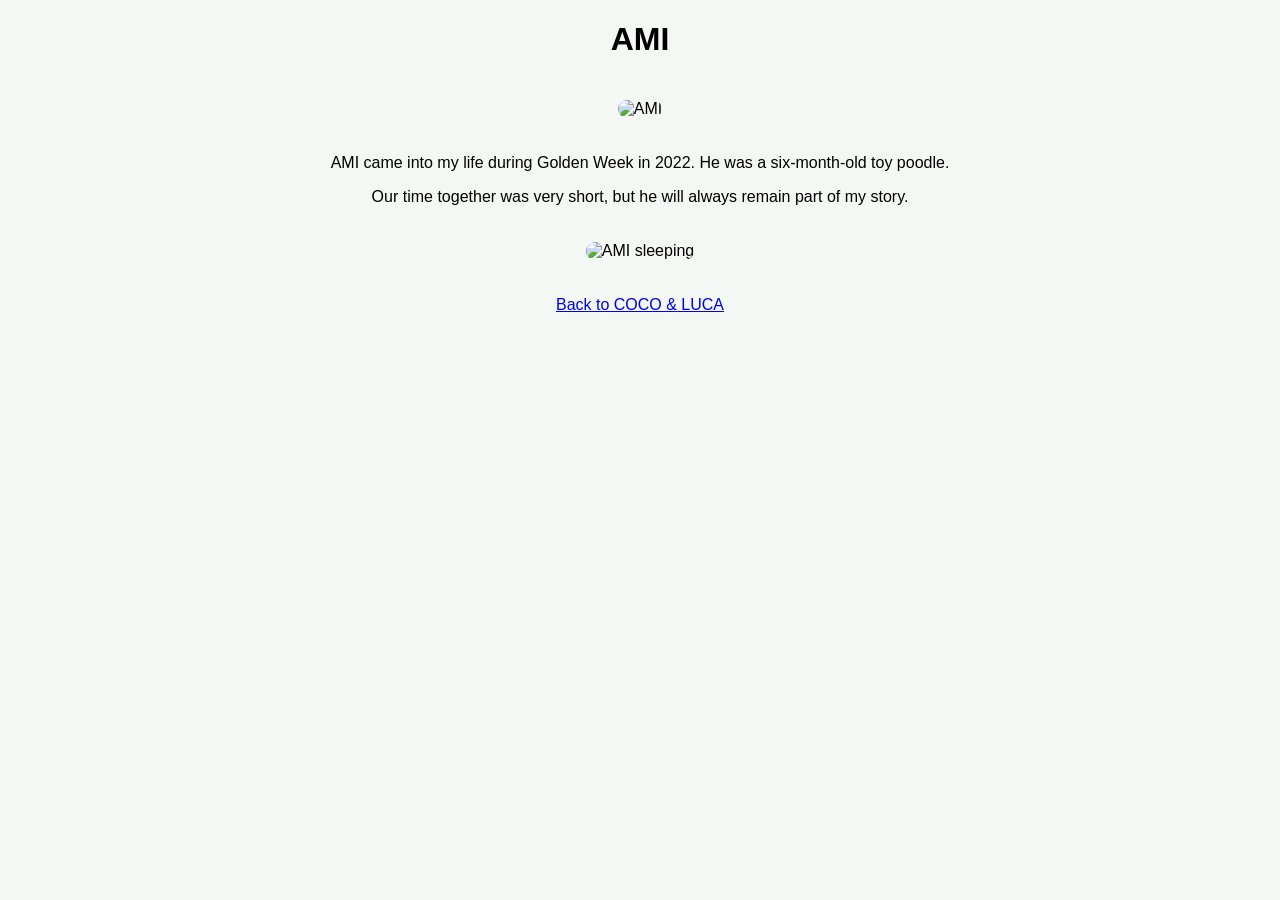
==== ami.html @ 84b23343 "Add files via upload" ====
<!DOCTYPE html>
<html lang="en">
<head>
<meta charset="UTF-8">
<meta name="viewport" content="width=device-width, initial-scale=1.0">
<title>AMI</title>

<style>
body{
  font-family: Arial, sans-serif;
  text-align:center;
  background:#f4f8f4;
}

img{
  width:400px;
  border-radius:12px;
  margin:20px 0;
}
</style>

</head>

<body>

<h1>AMI</h1>

<img src="AMI/amisface.jpeg" alt="AMI">

<p>
AMI came into my life during Golden Week in 2022.
He was a six-month-old toy poodle.
</p>

<p>
Our time together was very short,
but he will always remain part of my story.
</p>

<img src="AMI/sleepingami.jpeg" alt="AMI sleeping">

<p><a href="COCO_LUCA.html">Back to COCO & LUCA</a></p>
</body>
</html>
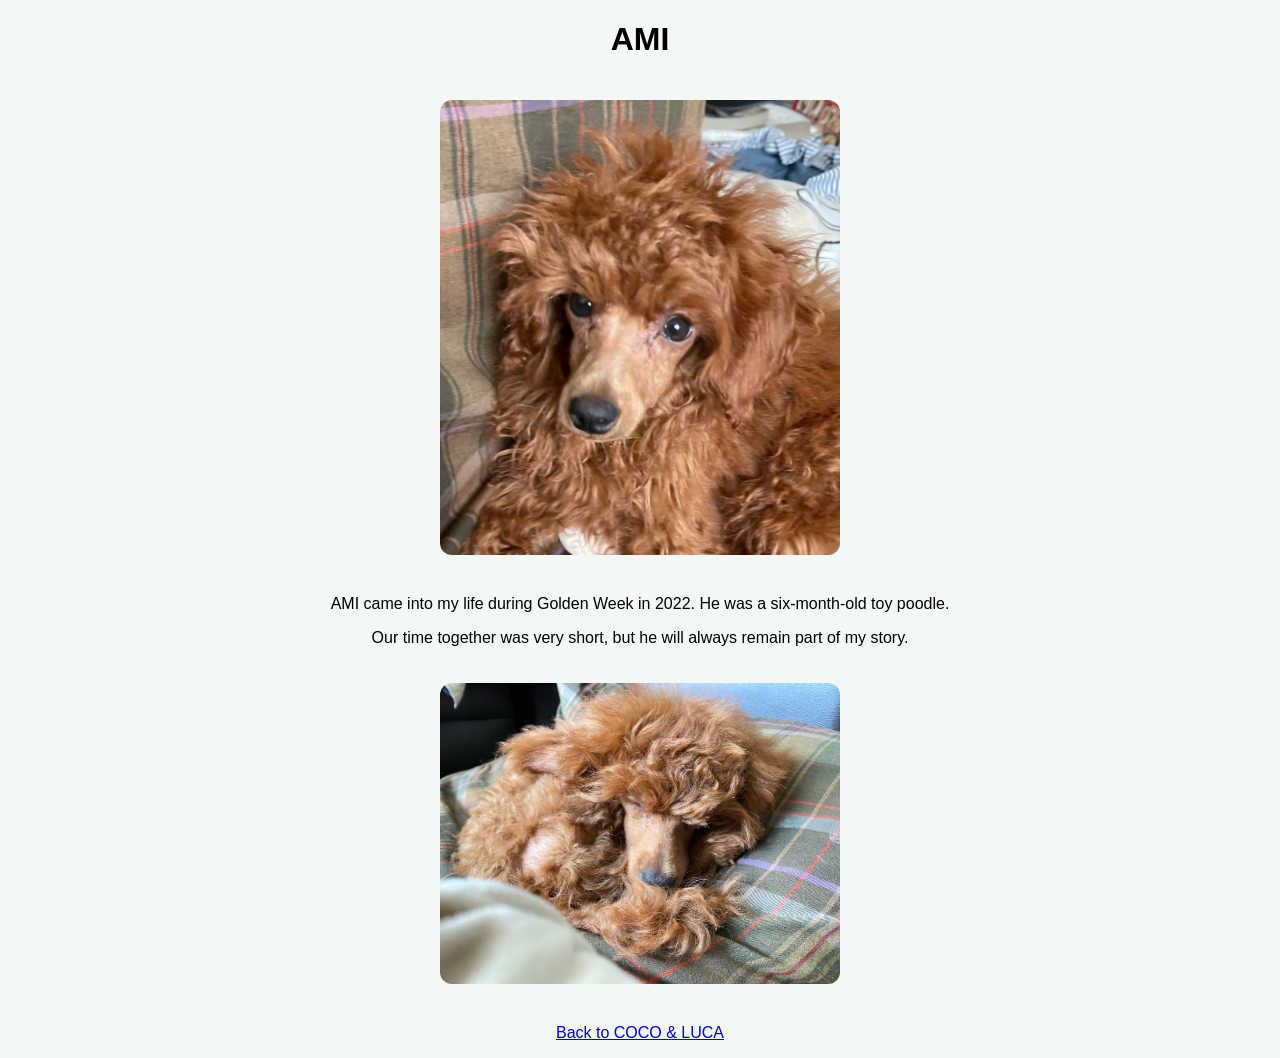
==== commit 11c2b017: "Update ami.html" ====
--- a/ami.html
+++ b/ami.html
@@ -4,6 +4,8 @@
 <meta charset="UTF-8">
 <meta name="viewport" content="width=device-width, initial-scale=1.0">
 <title>AMI</title>
+
+  <link rel="icon" type="image/png" href="favicon.png">
 
 <style>
 body{
@@ -41,4 +43,4 @@
 
 <p><a href="COCO_LUCA.html">Back to COCO & LUCA</a></p>
 </body>
-</html>+</html>
